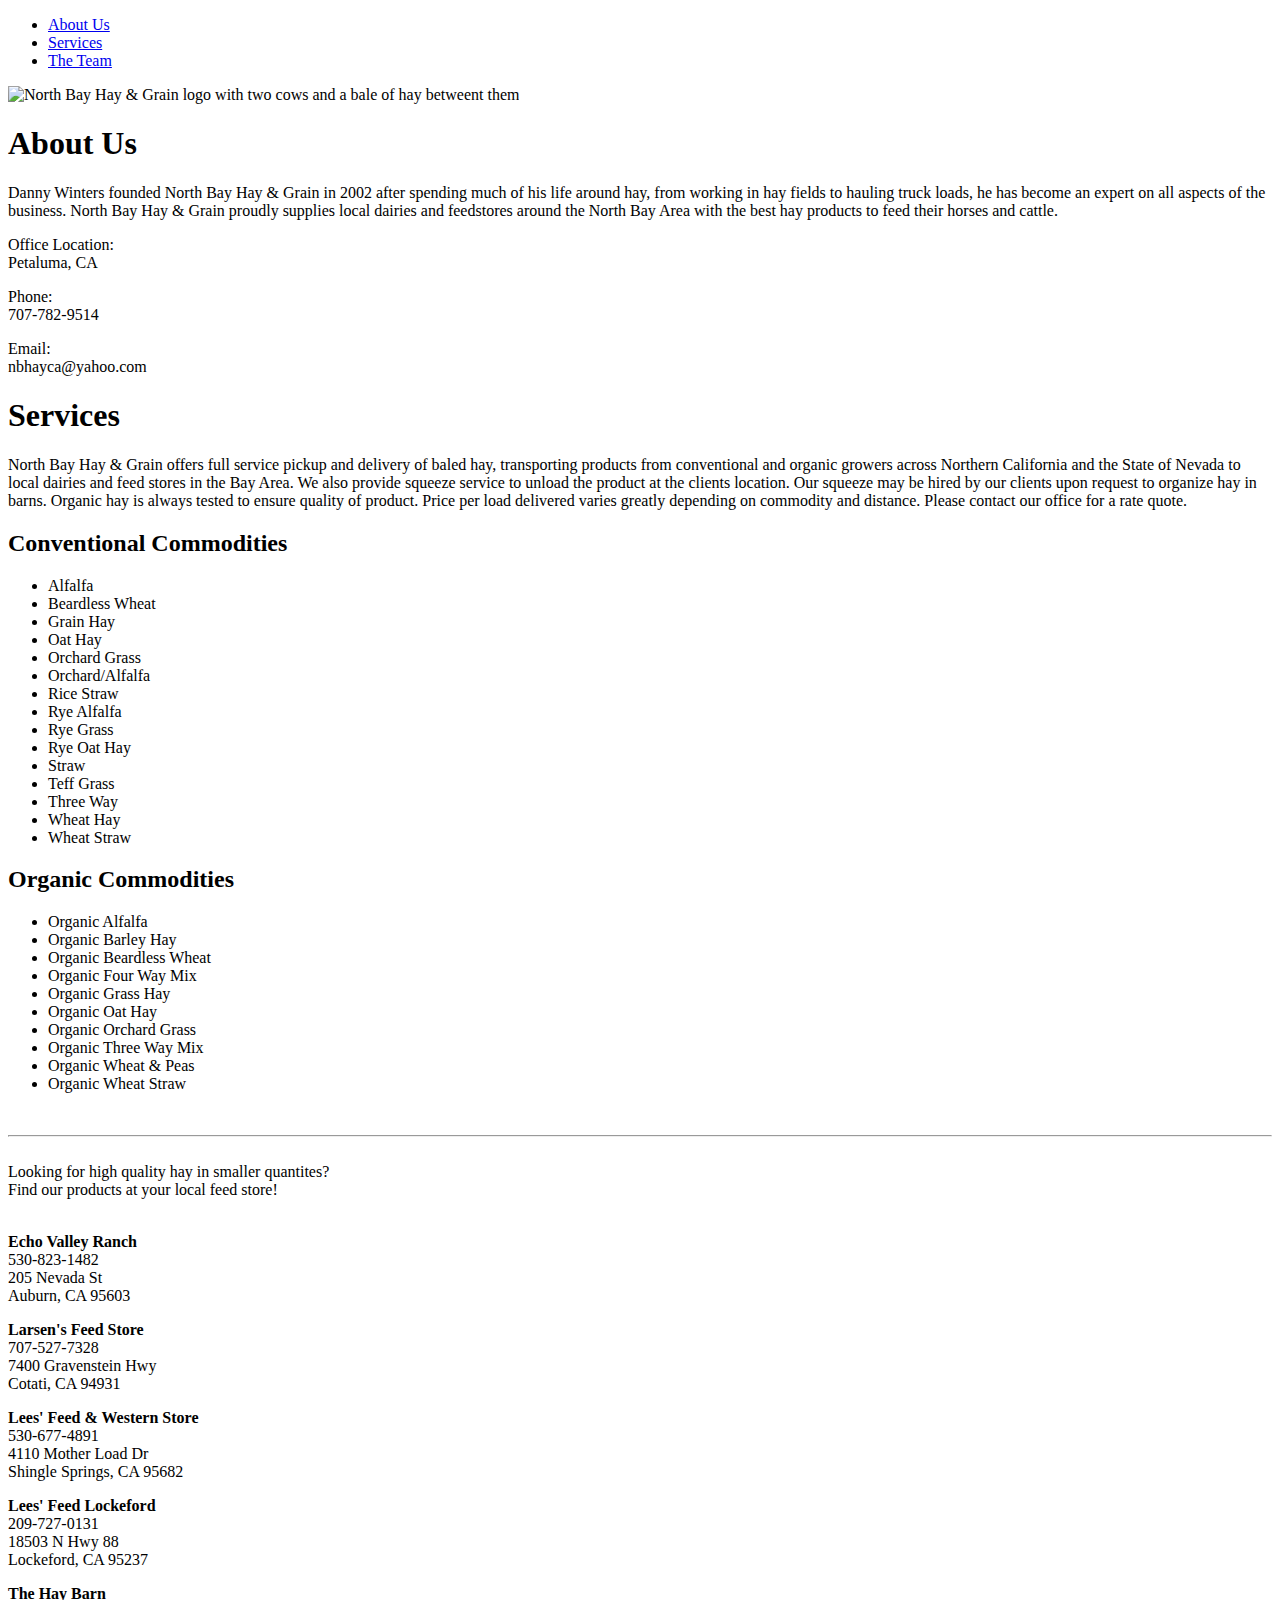
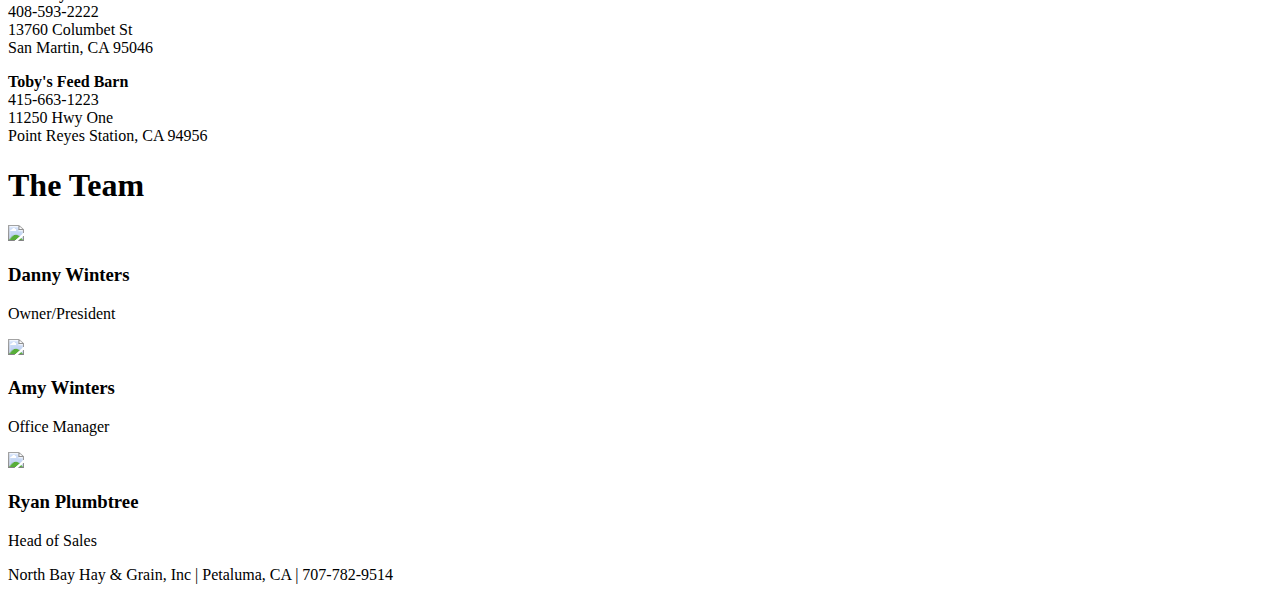
==== nbhg.html @ e260795d "Create nbhg.html" ====
<!DOCTYPE html>
<html lang="en">
<head>
    <meta charset="UTF-8">
    <meta name="viewport" content="width=device-width, initial-scale=1.0">
    <link href="style.css" rel="stylesheet">
    <title>North Bay Hay & Grain Homepage</title>
</head>
<body>
    <nav>
        <ul>
            <li><a href="#about">About Us</a></li>
            <li><a href="#services">Services</a></li>
            <li><a href="#team">The Team</a></li>
        </ul>
    </nav>
    <div class="logo">
        <img src="images/NB_Hay_logo_Transparent Background.png" alt="North Bay Hay & Grain logo with two cows and a bale of hay betweent them" id="logo">
    </div>
    <div class="container">
        <div id="about">
            <h1>About Us</h1>
            <p>Danny Winters founded North Bay Hay & Grain in 2002 after spending much of his life around hay, from working in hay fields to hauling truck loads, he has become an expert on all aspects of the business. North Bay Hay & Grain proudly supplies local dairies and feedstores around the North Bay Area with the best hay products to feed their horses and cattle.</p>
                <div id="contact">
                    <div class="box location">
                        <p>Office Location:
                            <br>
                        Petaluma, CA</p>
                    </div>
                    <div class="box phone">
                        <p>Phone:
                            <br>
                        707-782-9514</p]>
                    </div>
                    <div class="box email">
                        <p>Email:
                            <br>
                        nbhayca@yahoo.com</p>
                    </div>
                </div>
        </div>
    </div>
    <div class="container">
        <div id="services">
            <h1>Services</h1>
            <p>North Bay Hay & Grain offers full service pickup and delivery of baled hay, 
                transporting products from conventional and organic growers across Northern California and the State of Nevada 
                to local dairies and feed stores in the Bay Area. We also provide squeeze service to unload the product at the clients location. 
                Our squeeze may be hired by our clients upon request to organize hay in barns. Organic hay is always tested to ensure quality of product.
                Price per load delivered varies greatly depending on commodity and distance. Please contact our office for a rate quote.</p>
            <div id="commodities">
                <div class="box conventional">
                    <h2>Conventional Commodities</h2>
                    <ul>
                        <li>Alfalfa</li>
                        <li>Beardless Wheat</li>
                        <li>Grain Hay</li>
                        <li>Oat Hay</li>
                        <li>Orchard Grass</li>
                        <li>Orchard/Alfalfa</li>
                        <li>Rice Straw</li>
                        <li>Rye Alfalfa</li>
                        <li>Rye Grass</li>
                        <li>Rye Oat Hay</li>
                        <li>Straw</li>
                        <li>Teff Grass</li>
                        <li>Three Way</li>
                        <li>Wheat Hay</li>
                        <li>Wheat Straw</li>
                    </ul>
                </div>
                <div class="box organic">
                    <h2>Organic Commodities</h2>
                    <ul>
                        <li>Organic Alfalfa</li>
                        <li>Organic Barley Hay</li>
                        <li>Organic Beardless Wheat</li>
                        <li>Organic Four Way Mix</li>
                        <li>Organic Grass Hay</li>
                        <li>Organic Oat Hay</li>
                        <li>Organic Orchard Grass</li>
                        <li>Organic Three Way Mix</li>
                        <li>Organic Wheat & Peas</li>
                        <li>Organic Wheat Straw</li>
                    </ul>
                </div>    
            </div>
                <br>
                <hr>
                <br>
            <span class="feedstores">Looking for high quality hay in smaller quantites? 
                    <br>
                Find our products at your local feed store!</span>
                    <br>
                    <br>
                <div id="feedstores">
                    <div class="box evr">
                        <p><b>Echo Valley Ranch</b>
                            <br>
                        530-823-1482
                            <br>
                        205 Nevada St
                            <br>
                        Auburn, CA 95603</p>
                    </div>
                    <div class="box larsens">
                        <p><b>Larsen's Feed Store</b>
                            <br>
                        707-527-7328
                            <br>
                        7400 Gravenstein Hwy
                            <br>
                        Cotati, CA 94931</p>
                    </div>
                    <div class="box lees">
                        <p><b>Lees' Feed & Western Store</b>
                            <br>
                        530-677-4891
                            <br>
                        4110 Mother Load Dr
                            <br>
                        Shingle Springs, CA 95682</p>
                    </div>
                    <div class="box lockeford">
                        <p><b>Lees' Feed Lockeford</b>
                            <br>
                        209-727-0131
                            <br>
                        18503 N Hwy 88
                            <br>
                        Lockeford, CA 95237</p>
                    </div>
                    <div class="box thb">
                        <p><b>The Hay Barn</b>
                            <br>
                        408-593-2222
                            <br>
                        13760 Columbet St 
                            <br>
                        San Martin, CA 95046</p>
                    </div>
                    <div class="box tobys">
                        <p><b>Toby's Feed Barn</b>
                            <br>
                        415-663-1223
                            <br>
                        11250 Hwy One
                            <br>
                        Point Reyes Station, CA 94956
                        </p>
                    </div>
                </div>

        </div>
    </div>
    <div class="container">
        <div id="team">
            <h1>The Team</h1>
            <div class="team">
                <div id="danny">
                    <img src="images/danny-tractor.jpeg">
                    <h3>Danny Winters</h3>
                    <p>Owner/President</p>
                </div>
                <div id="amy">
                    <img src="images/amy-tailgate.JPG">
                    <h3>Amy Winters</h3>
                    <p>Office Manager</p>
                </div>
                <div id="ryan">
                    <img src="images/ryan.jpg">
                    <h3>Ryan Plumbtree</h3>
                    <p>Head of Sales</p>
                </div>
            </div>
        </div>
    </div>
    <footer>
        <p>North Bay Hay & Grain, Inc | Petaluma, CA | 707-782-9514</p>
    </footer>
</body>
</html>
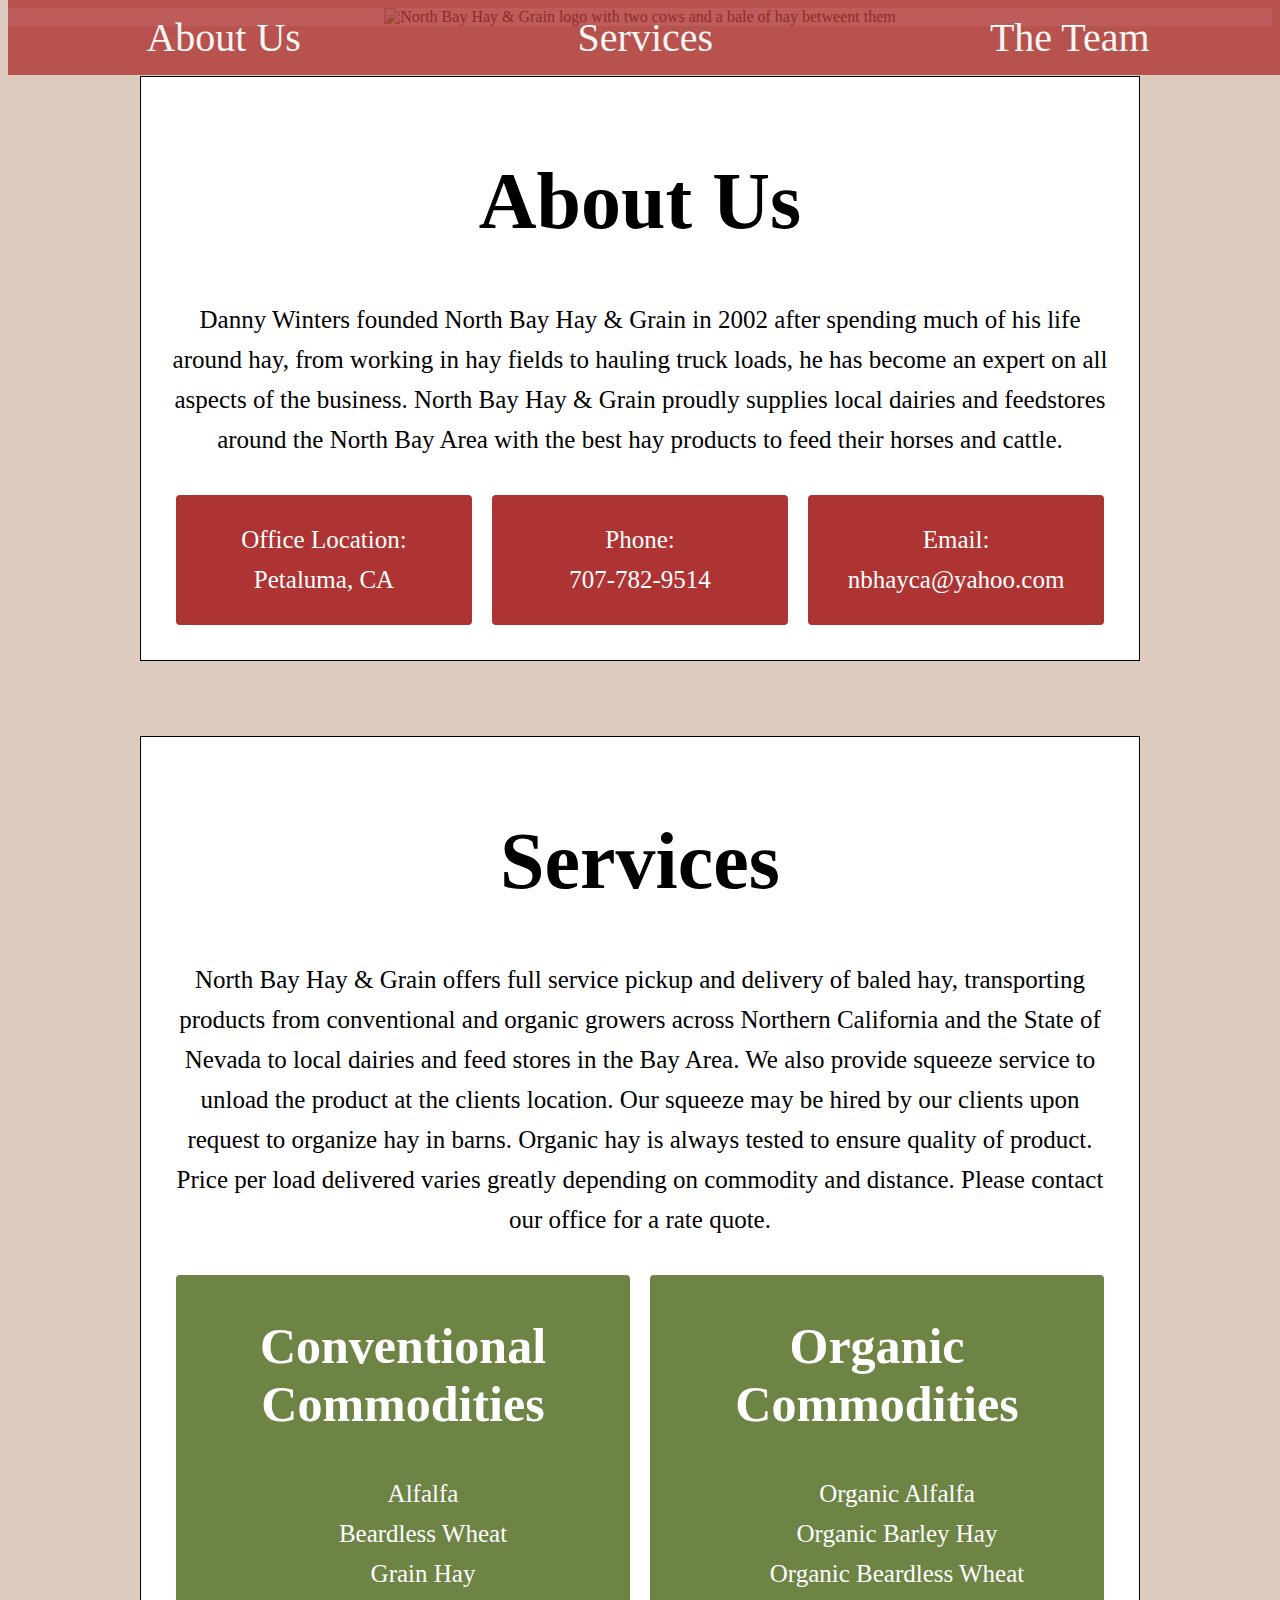
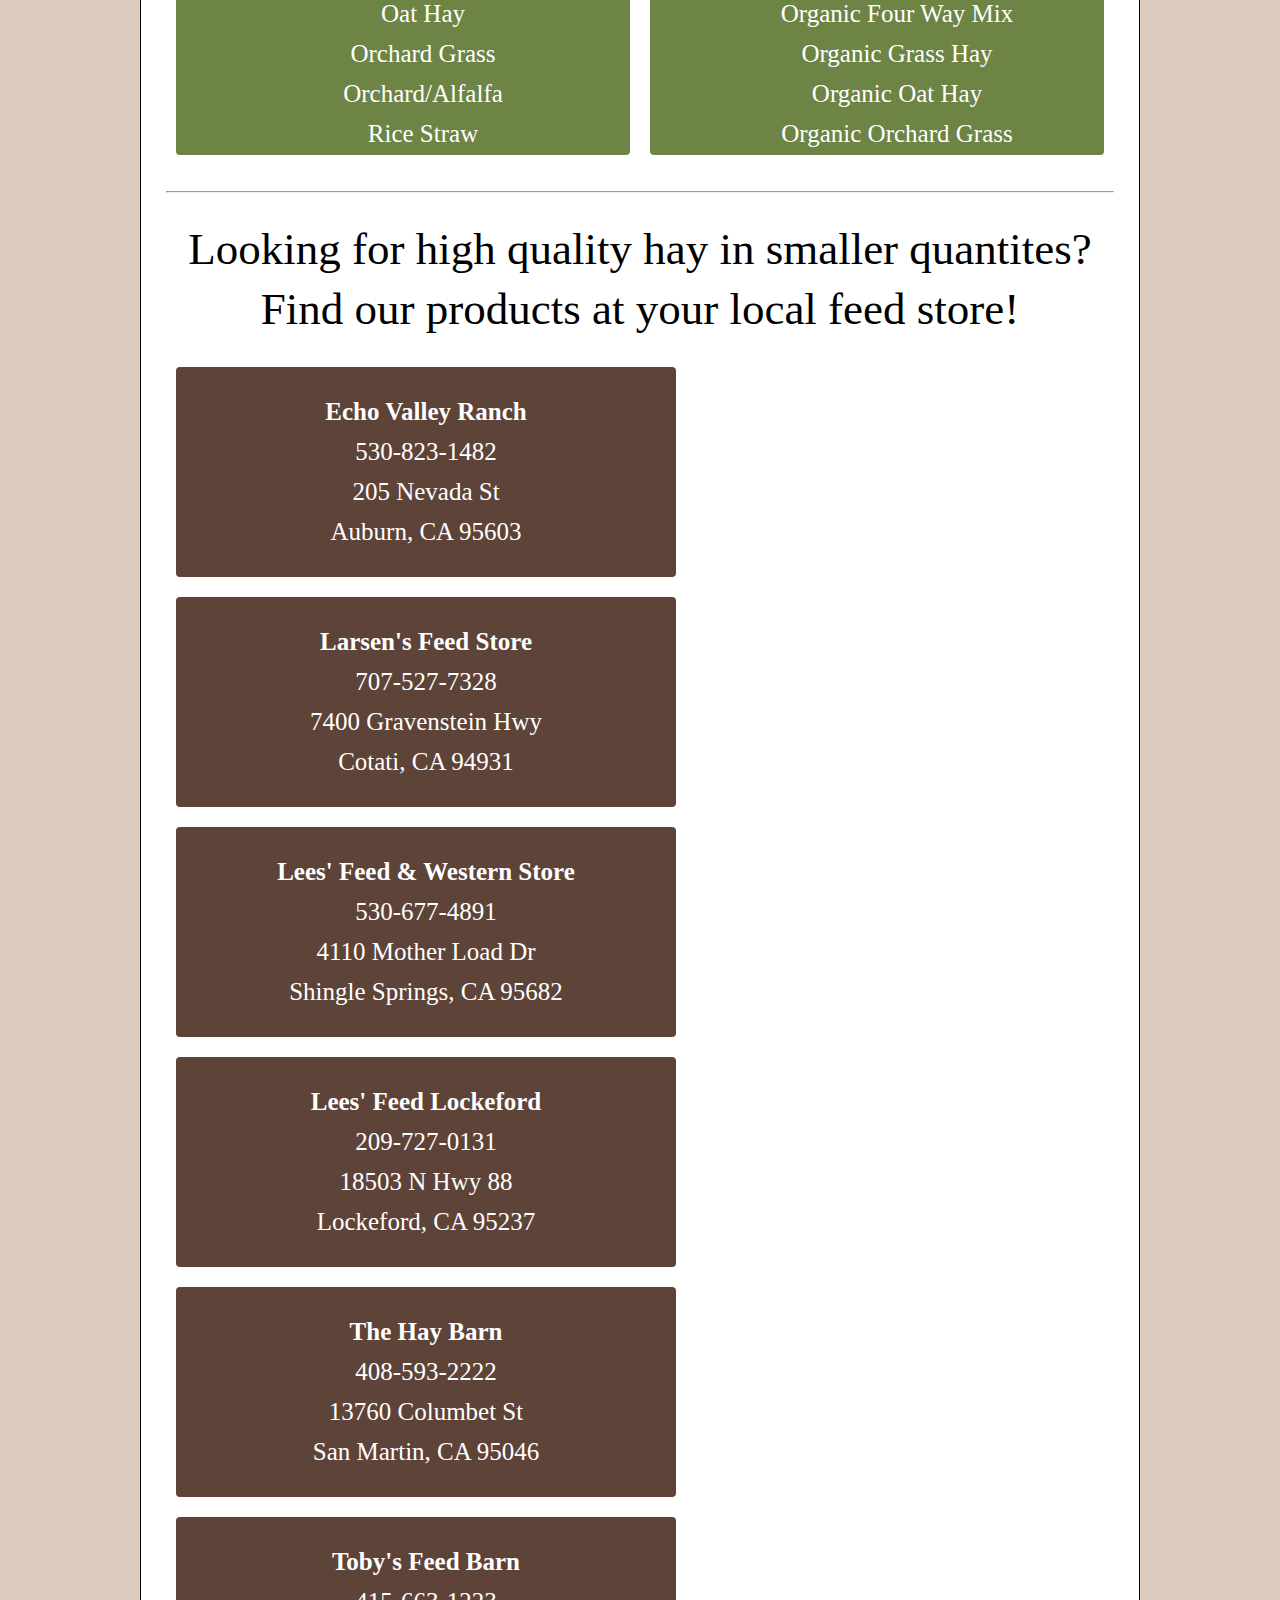
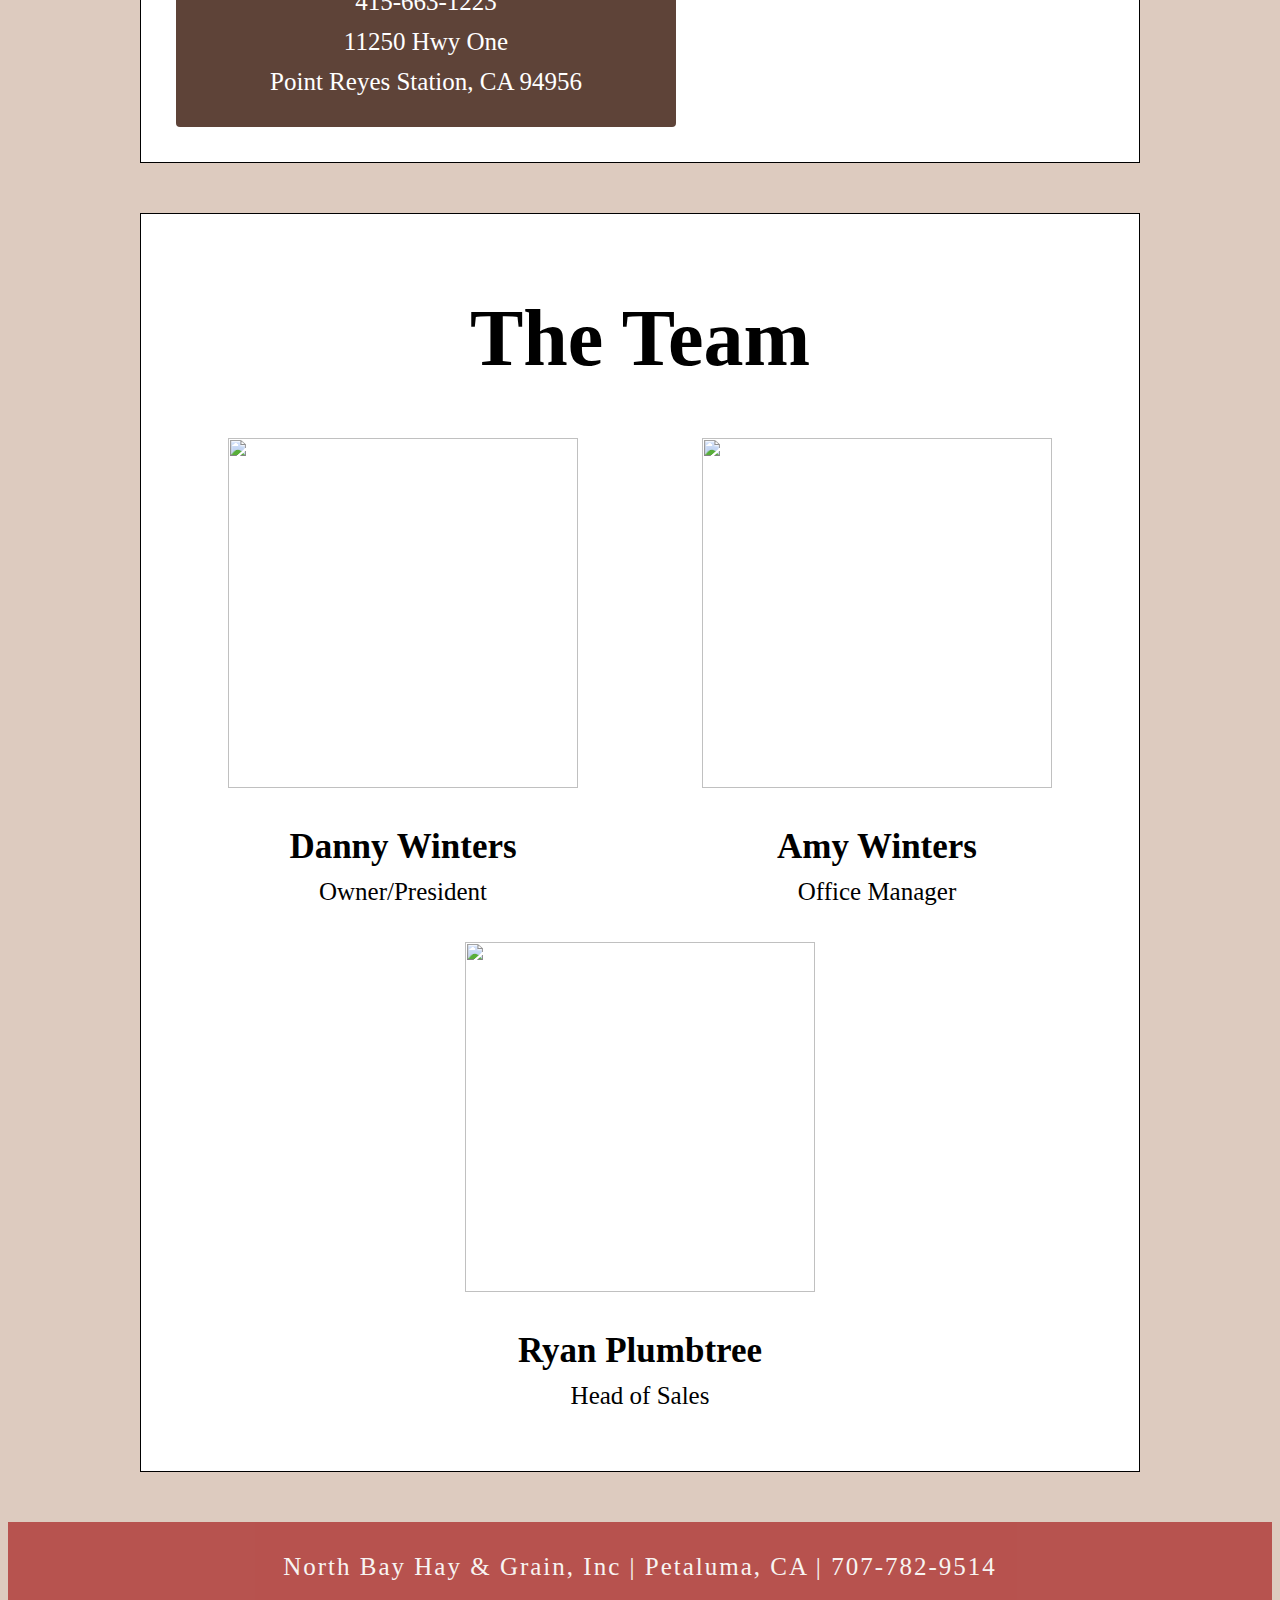
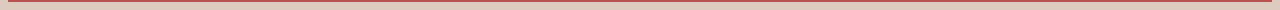
==== commit a985c897: "Update nbhg.html" ====
--- a/nbhg.html
+++ b/nbhg.html
@@ -3,7 +3,7 @@
 <head>
     <meta charset="UTF-8">
     <meta name="viewport" content="width=device-width, initial-scale=1.0">
-    <link href="style.css" rel="stylesheet">
+    <link href="nbhg.css" rel="stylesheet">
     <title>North Bay Hay & Grain Homepage</title>
 </head>
 <body>
--- a/nbhg.css
+++ b/nbhg.css
@@ -0,0 +1,239 @@
+/* UNIVERSAL */
+
+* {
+    font-family: "Palatino", serif;
+}
+
+body {
+    background-color: #DDCBBF;
+}
+
+h1 {
+    font-size: 80px;
+}
+
+h2 {
+    font-size: 50px;
+}
+
+h3 {
+    font-size: 35px;
+    margin-bottom: 0;
+}
+
+p {
+    font-size: 25px;
+    line-height: 40px;
+}
+
+/* NAV BAR */
+
+nav {
+    width: 100%;
+    background-color: #AE3433;
+    font-size: 40px;
+    position: fixed;
+    top: 0;
+    opacity: .8;
+}
+
+nav ul {
+    display: flex;
+    justify-content: space-around;
+    align-items: center;
+    list-style: none;
+    height: 75px;
+    margin: 0;
+    padding: 0;
+}
+
+nav li {
+    display: flex;
+    justify-content: space-around;
+}
+
+a {
+    text-decoration: none;
+    color: white;
+}
+
+a:hover {
+    text-decoration: underline;
+}
+
+/* LOGO */
+
+.logo {
+    text-align: center;
+    background-color: white;
+}
+
+#logo {
+    width: 55%;
+    background-color: white;
+}
+
+/* CONTAINERS */
+
+.container {
+    text-align: center;
+    display: flex;
+    justify-content: center;
+}
+
+.box {
+    width: 500px;
+    margin: 10px;
+    border-radius: 4px;
+}
+
+/* ABOUT US */
+
+#about {
+    width: 75%;
+    border: solid black 1px;
+    margin: 50px;
+    padding: 25px;
+    background-color: white;
+}
+
+#contact {
+    /*
+    padding: 20px;
+    */
+    display: flex;
+    justify-content: space-around;
+    align-items: center;
+}
+
+.location {
+    background-color: #AE3433;
+    color: white;
+}
+
+.phone {
+    background-color: #AE3433;
+    color: white;
+}
+
+.email {
+    background-color: #AE3433;
+    color: white;
+}
+
+/* SERVICES */
+
+#services {
+    width: 75%;
+    border: solid black 1px;
+    margin: 25px;
+    padding: 25px;
+    background-color: white;
+}
+
+#commodities {
+    display: flex;
+    height: 500px;
+}
+
+#commodities li {
+    list-style: none;
+    line-height: 40px;
+    font-size: 25px;
+}
+
+.conventional {
+    background-color: #6D8445;
+    color: white;
+    overflow: scroll;
+}
+
+.organic {
+    background-color: #6D8445;
+    color: white;
+    overflow: scroll;
+}
+
+.feedstores {
+    font-size: 45px;
+    line-height: 60px;
+}
+
+#feedstores {
+    display: flex;
+    flex-wrap: wrap;
+}
+
+.evr {
+    background-color: #5E4338;
+    color: white;
+}
+
+.larsens {
+    background-color: #5E4338;
+    color: white;
+}
+
+.lees {
+    background-color: #5E4338;
+    color: white;
+}
+
+.lockeford {
+    background-color: #5E4338;
+    color: white;
+}
+
+.thb {
+    background-color: #5E4338;
+    color: white;
+}
+
+.tobys {
+    background-color: #5E4338;
+    color: white;
+}
+
+/* TEAM */
+
+#team {
+    width: 75%;
+    border: solid black 1px;
+    margin: 25px;
+    padding: 25px;
+    background-color: white;
+}
+
+.team {
+    display: flex;
+    justify-content: space-around;
+    align-items: center;
+    flex-wrap: wrap;
+}
+
+.team p {
+    margin-top: 0;
+    padding: 5px;
+}
+
+.team img {
+    object-fit: contain;
+    height: 350px;
+    width: 350px;
+}
+
+/* FOOTER */
+
+footer {
+    width: 100%;
+    background-color: #AE3433;
+    color: white;
+    font-size: 40px;
+    opacity: .8;
+    letter-spacing: 2px;
+    text-align: center;
+    align-content: center;
+    height: 80px;
+    bottom: 0;
+    margin-top: 25px;
+}
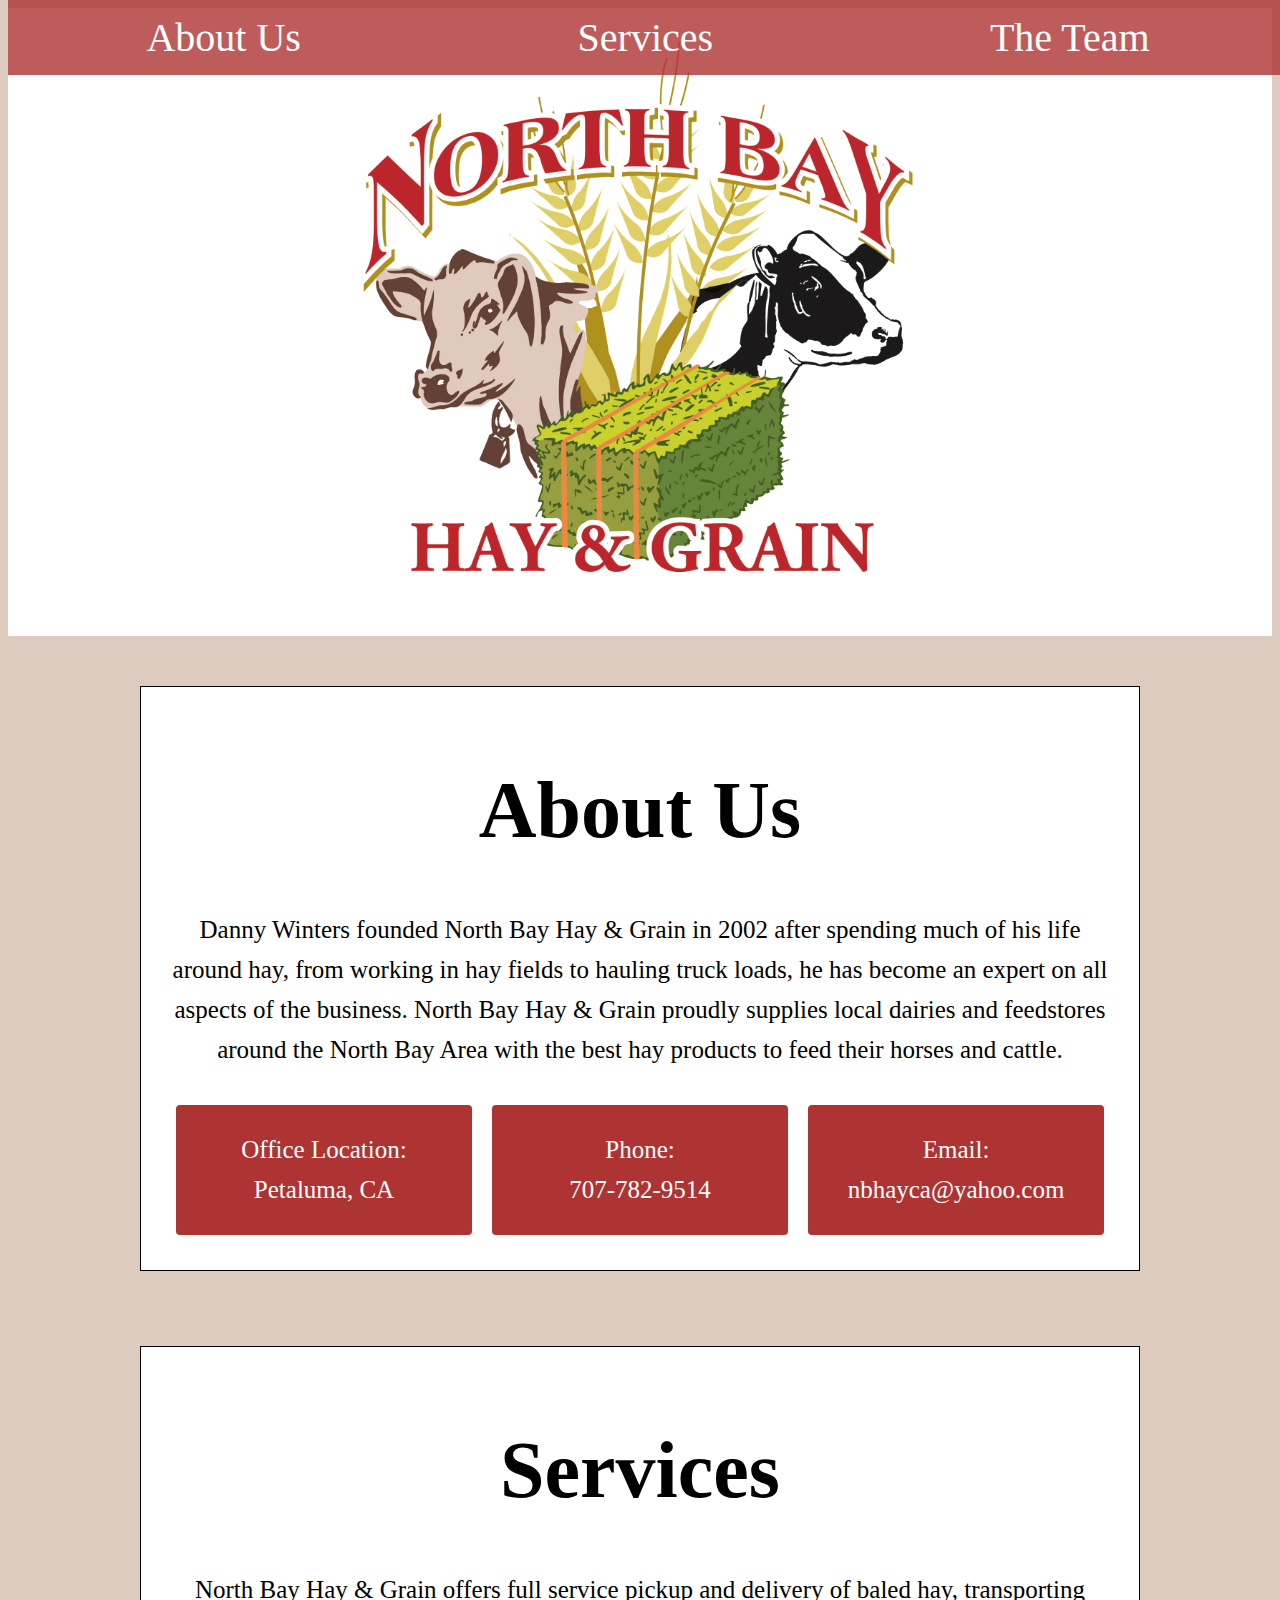
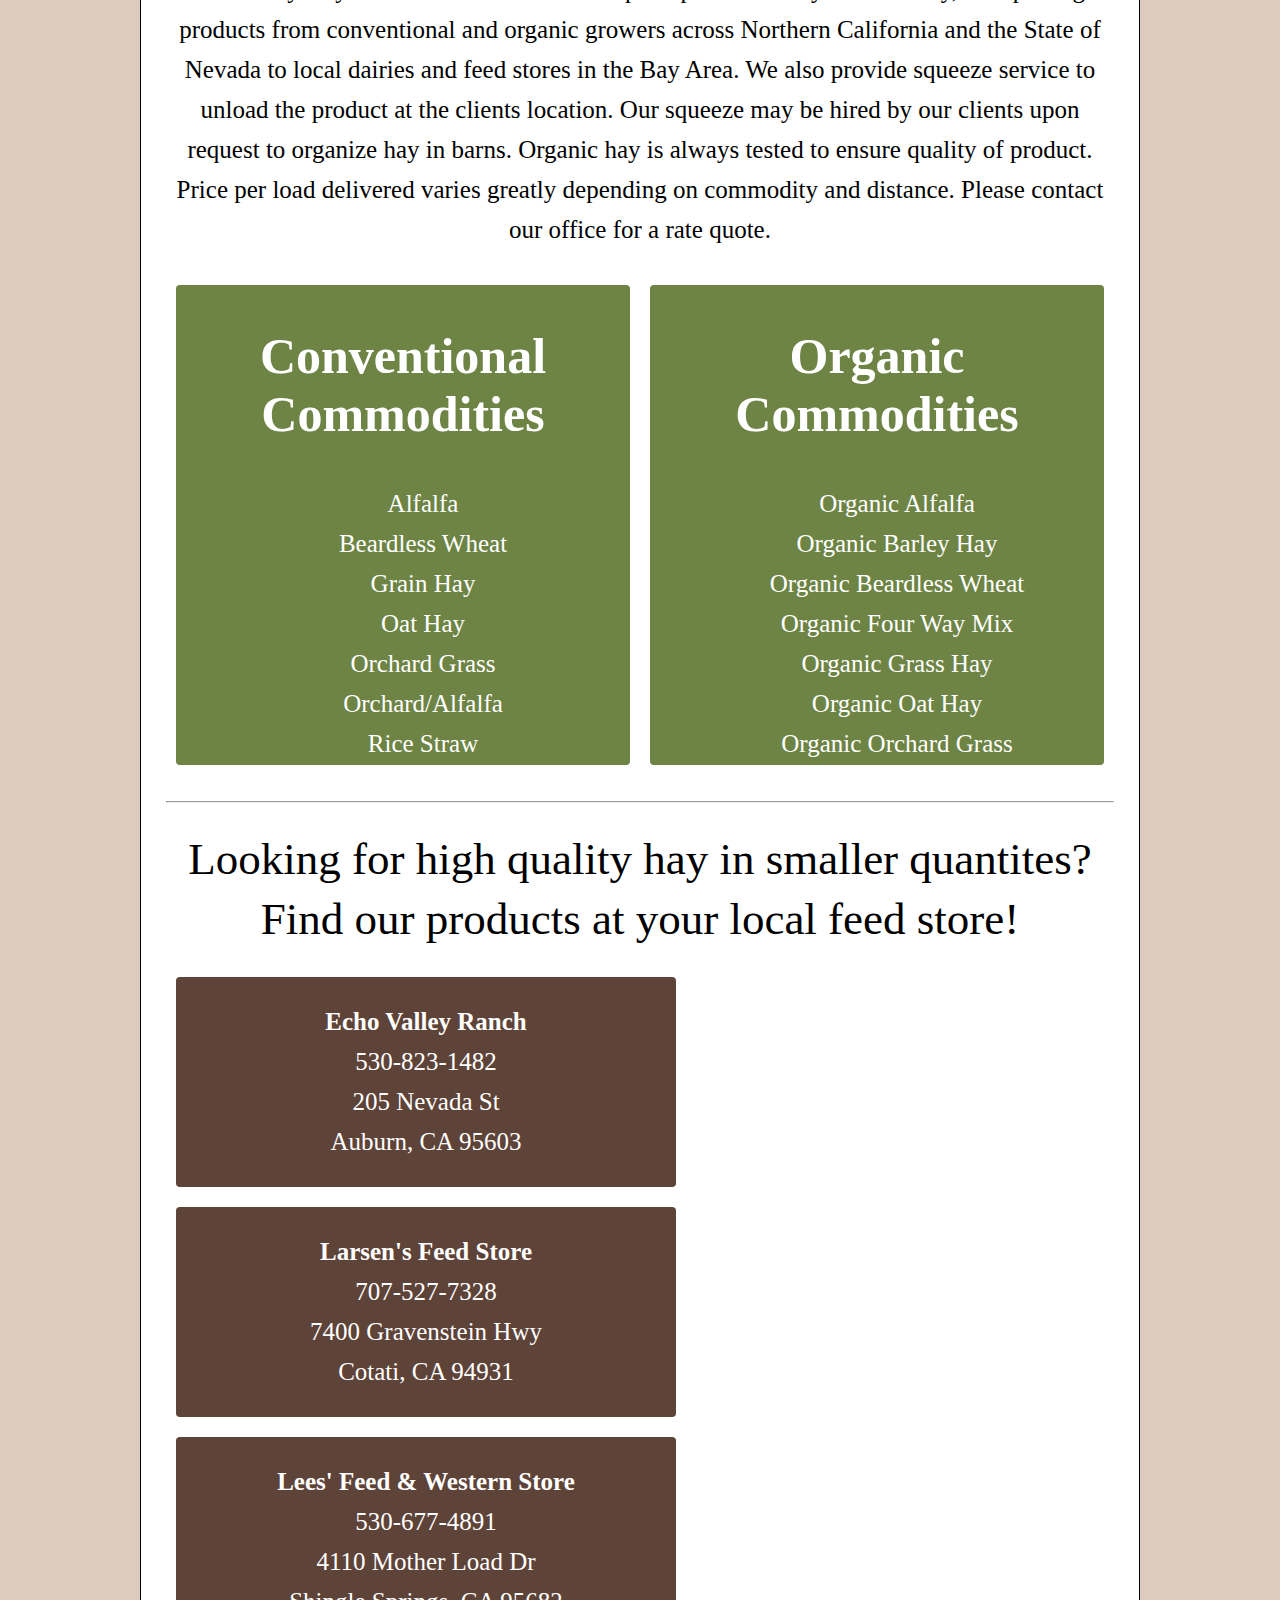
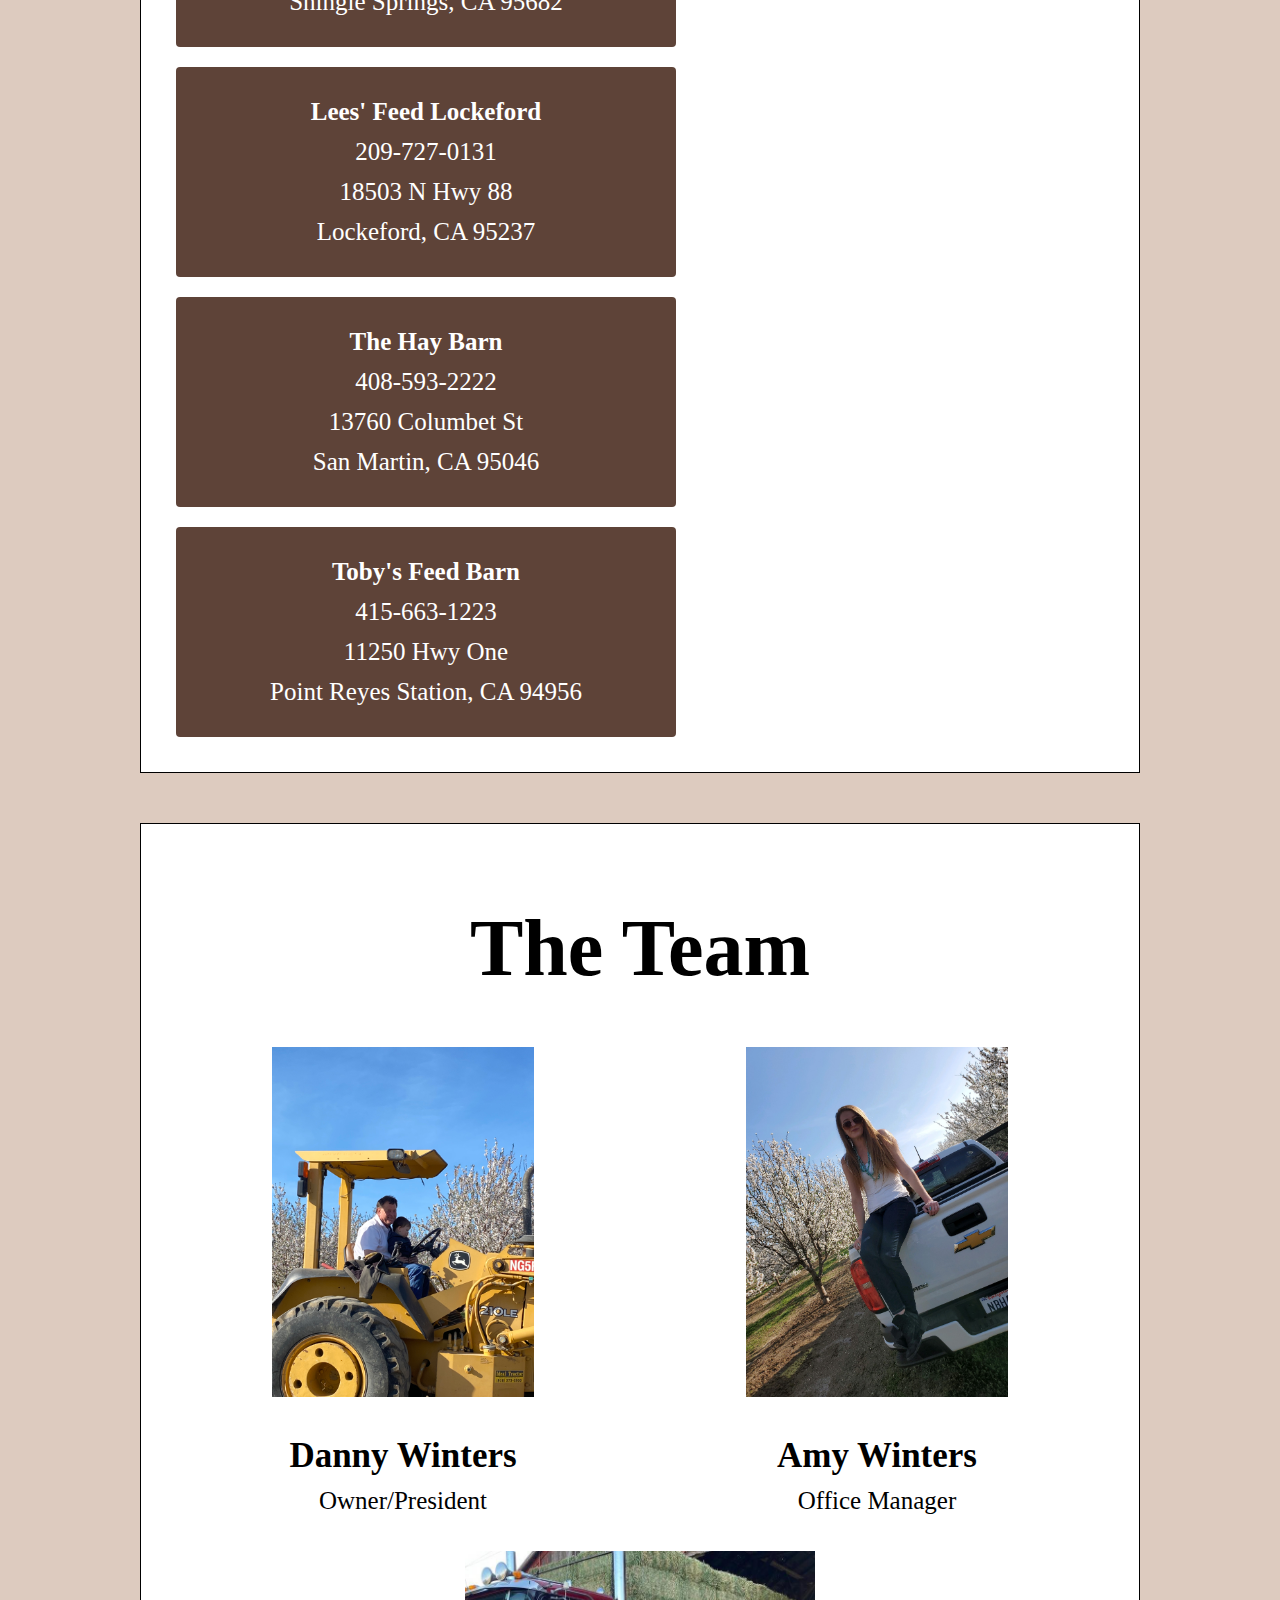
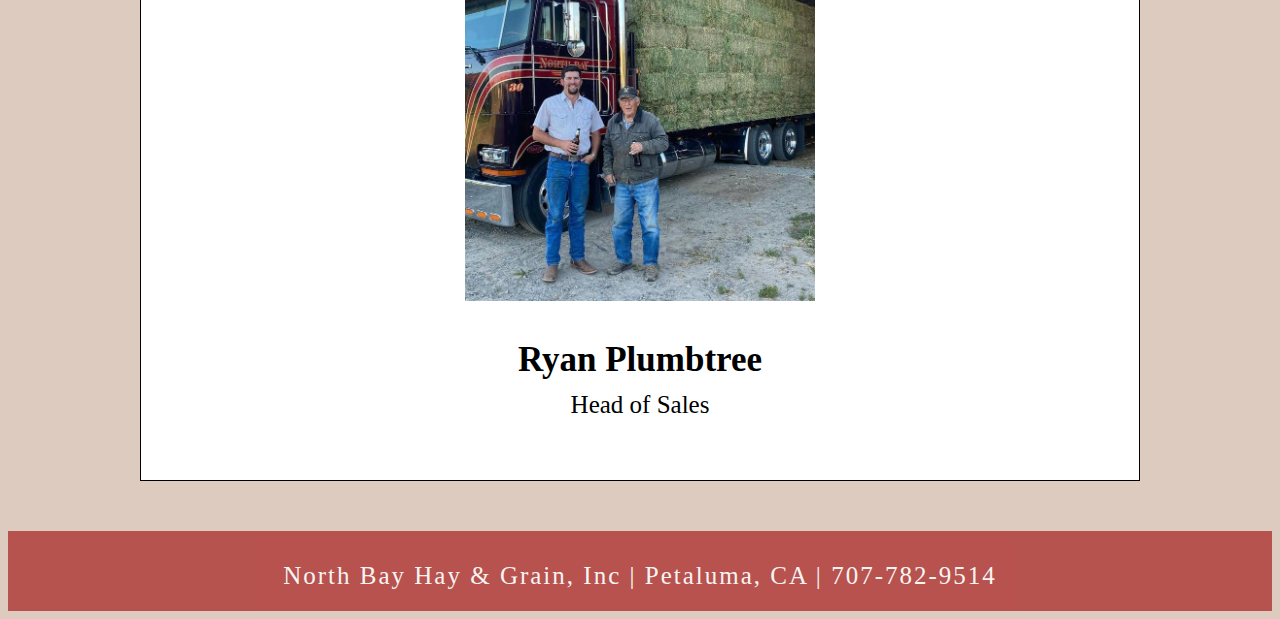
==== commit 4d7da05f: "Update nbhg.html" ====
--- a/nbhg.html
+++ b/nbhg.html
@@ -1,3 +1,9 @@
+<!--
+layout: page
+title: "North Bay Hay & Grain, Inc Website"
+permalink: /nbhg.html
+-->
+
 <!DOCTYPE html>
 <html lang="en">
 <head>
@@ -15,7 +21,7 @@
         </ul>
     </nav>
     <div class="logo">
-        <img src="images/NB_Hay_logo_Transparent Background.png" alt="North Bay Hay & Grain logo with two cows and a bale of hay betweent them" id="logo">
+        <img src="./images/NB_Hay_logo_Transparent Background.png" alt="North Bay Hay & Grain logo with two cows and a bale of hay betweent them" id="logo">
     </div>
     <div class="container">
         <div id="about">
